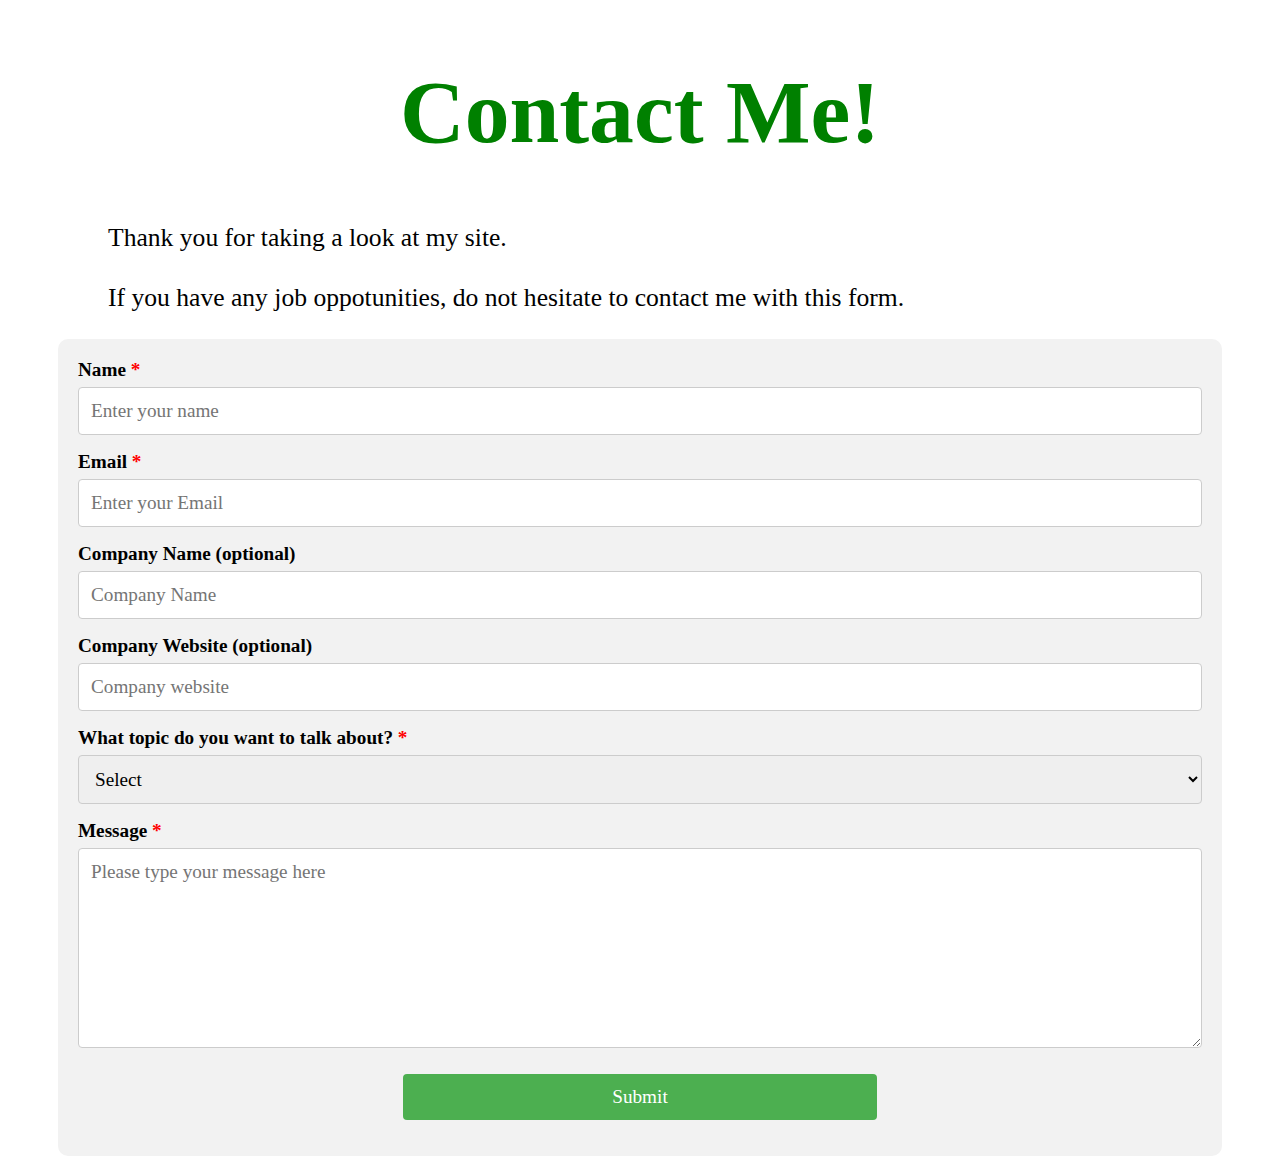
==== index.html @ 7dfd8818 "First contact page" ====
<!DOCTYPE html>
<html>
  <head>
    <link rel="stylesheet" href="style.css">
    </head>
<body>
  <h1 id="title"> Contact Me! </h1>
  <p id="description"> 
  Thank you for taking a look at my site. <br> <br>
  If you have any job oppotunities, do not hesitate to contact me with this form. 
  </p>
  
  <div class="container">
    <form id="survey-form" action="action_page.php">
    
    <label for="name">Name <span style="color:red;">*</span>
  </label>
    <input type="text" id="name" name="name" placeholder="Enter your name" required>
    
    <label for="email">Email <span style="color:red;">*</span></label>
    <input type="email" id="email" name="email" placeholder="Enter your Email" required>
    
    <label for="company-name">Company Name (optional)</label>
    <input type="text" id="company-name" name="company-name" placeholder="Company Name">
      
    <label for="company-website">Company Website (optional)</label>
    <input type="url" id="company-website" name="company-website" placeholder="Company website">
    
    <label for="dropdown"> What topic do you want to talk about? <span style="color:red;">*</span>
  </label></label>
      <select id="dropdown" name="topic" required>
        <option value="">Select</option>
        <option value="more-personal-info">More personal info</option>
        <option value="job-offer">Job offer</option>
        <option value="availability">Availability</option>
        <option value="general-question">General question</option>
        </select>
      
     <label for="message"> Message <span style="color:red;">*</span> </label> 
        <textarea id="message" name="message" placeholder="Please type your message here" style="height:200px" required></textarea>
  
    <div class="submit-button">
    <input type="submit" value="Submit">
    </div>
    </form>
  </div>

</body>
</html>
---- style.css ----
#title {
  font-size: 7vw;
  font-family: verdana;
  text-align: center;
  color: Green;
}

p {
  font-size: 2vw;
  font-family: verdana;
  font-style: normal;
  text-align: justify;
  margin-left: 100px;
  margin-right: 100px;
  
}

.container {
  border-radius: 10px;
  background-color: #f2f2f2;
  padding: 20px;
  margin-left: 50px;
  margin-right: 50px;
}

.submit-button{
  display: flex;
  justify-content: center;
  align-item: center;
}

/* Style the submit button with a specific background color etc */
input[type=submit] {
  flex: 0.4;
  background-color: #4CAF50;
  color: white;
  padding: 12px 20px;
  border: none;
  border-radius: 4px;
  cursor: pointer;
  
}

input[type=submit]:hover {
  background-color: #45a049;
}

input, select, textarea, #email, #number {
  width: 100%; /* Full width */
  padding: 12px; /* Some padding */ 
  border: 1px solid #ccc; /* Gray border */
  border-radius: 4px; /* Rounded borders */
  box-sizing: border-box; /* Make sure that padding and width stays in place */
  margin-top: 6px; /* Add a top margin */
  margin-bottom: 16px; /* Bottom margin */
  resize: vertical; /* Allow the user to vertically resize the textarea (not horizontally) */
  font-family: verdana;
  font-size: 1.5vw;
}

label{
  font-family: verdana;
  font-size: 1.5vw;
  font-weight: bold;
}
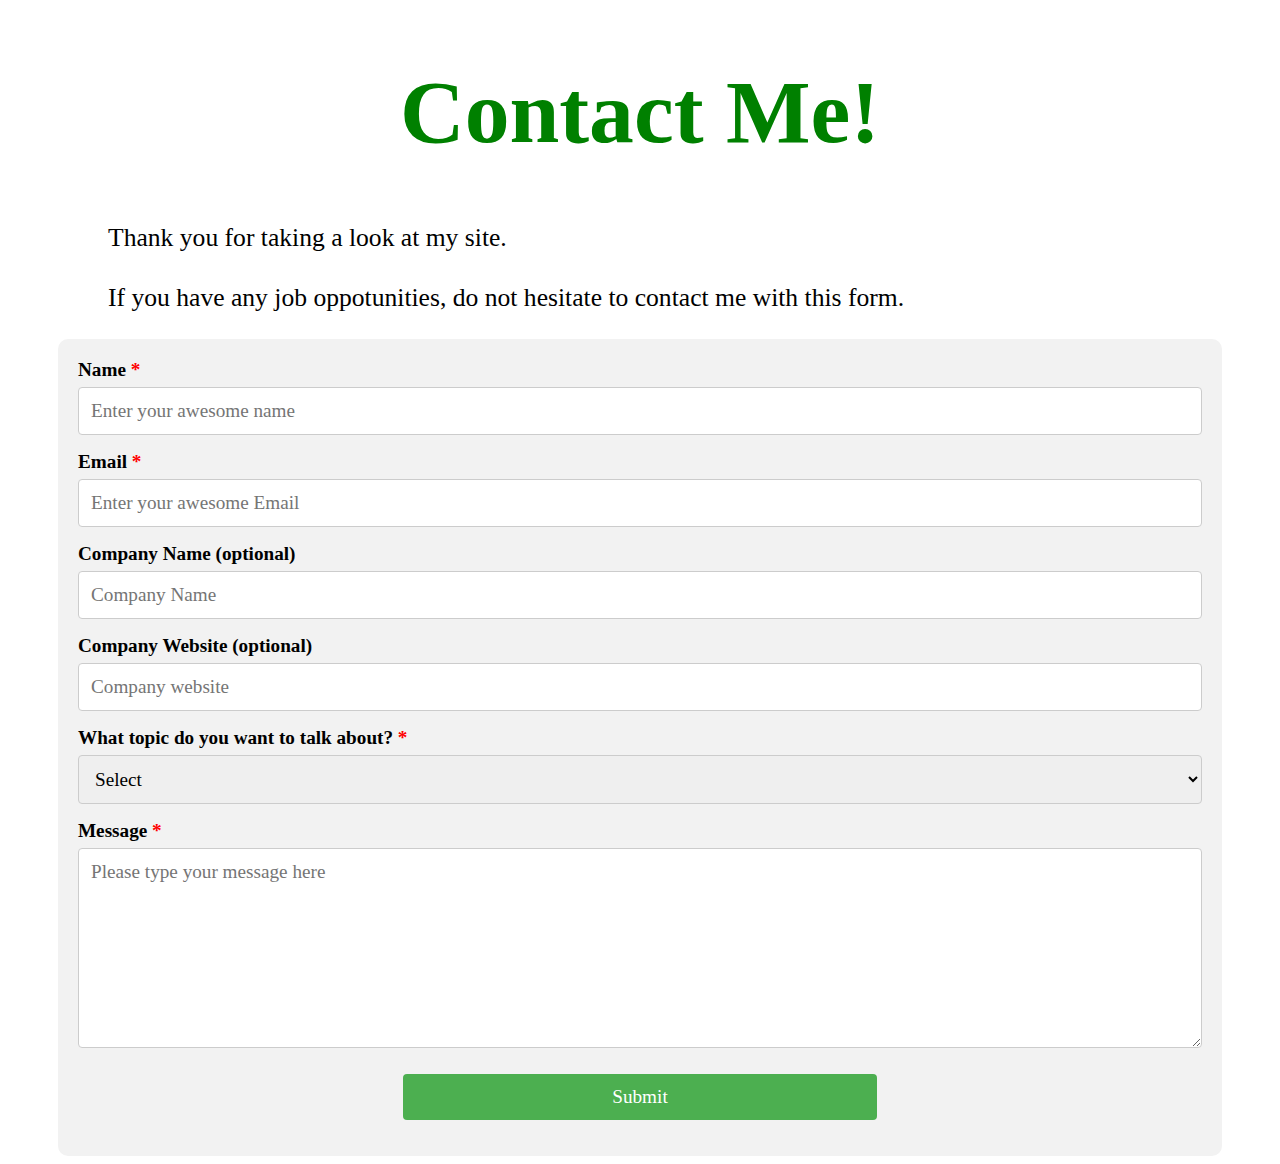
==== commit d7dd6b8f: "add awesome placeholder" ====
--- a/index.html
+++ b/index.html
@@ -1,49 +1,51 @@
 <!DOCTYPE html>
 <html>
-  <head>
+
+<head>
     <link rel="stylesheet" href="style.css">
-    </head>
+</head>
+
 <body>
-  <h1 id="title"> Contact Me! </h1>
-  <p id="description"> 
-  Thank you for taking a look at my site. <br> <br>
-  If you have any job oppotunities, do not hesitate to contact me with this form. 
-  </p>
-  
-  <div class="container">
-    <form id="survey-form" action="action_page.php">
-    
-    <label for="name">Name <span style="color:red;">*</span>
+    <h1 id="title"> Contact Me! </h1>
+    <p id="description">
+        Thank you for taking a look at my site. <br> <br> If you have any job oppotunities, do not hesitate to contact me with this form.
+    </p>
+
+    <div class="container">
+        <form id="survey-form" action="action_page.php">
+
+            <label for="name">Name <span style="color:red;">*</span>
   </label>
-    <input type="text" id="name" name="name" placeholder="Enter your name" required>
-    
-    <label for="email">Email <span style="color:red;">*</span></label>
-    <input type="email" id="email" name="email" placeholder="Enter your Email" required>
-    
-    <label for="company-name">Company Name (optional)</label>
-    <input type="text" id="company-name" name="company-name" placeholder="Company Name">
-      
-    <label for="company-website">Company Website (optional)</label>
-    <input type="url" id="company-website" name="company-website" placeholder="Company website">
-    
-    <label for="dropdown"> What topic do you want to talk about? <span style="color:red;">*</span>
+            <input type="text" id="name" name="name" placeholder="Enter your awesome name" required>
+
+            <label for="email">Email <span style="color:red;">*</span></label>
+            <input type="email" id="email" name="email" placeholder="Enter your awesome Email" required>
+
+            <label for="company-name">Company Name (optional)</label>
+            <input type="text" id="company-name" name="company-name" placeholder="Company Name">
+
+            <label for="company-website">Company Website (optional)</label>
+            <input type="url" id="company-website" name="company-website" placeholder="Company website">
+
+            <label for="dropdown"> What topic do you want to talk about? <span style="color:red;">*</span>
   </label></label>
-      <select id="dropdown" name="topic" required>
+            <select id="dropdown" name="topic" required>
         <option value="">Select</option>
         <option value="more-personal-info">More personal info</option>
         <option value="job-offer">Job offer</option>
         <option value="availability">Availability</option>
         <option value="general-question">General question</option>
         </select>
-      
-     <label for="message"> Message <span style="color:red;">*</span> </label> 
-        <textarea id="message" name="message" placeholder="Please type your message here" style="height:200px" required></textarea>
-  
-    <div class="submit-button">
-    <input type="submit" value="Submit">
+
+            <label for="message"> Message <span style="color:red;">*</span> </label>
+            <textarea id="message" name="message" placeholder="Please type your message here" style="height:200px" required></textarea>
+
+            <div class="submit-button">
+                <input type="submit" value="Submit">
+            </div>
+        </form>
     </div>
-    </form>
-  </div>
 
 </body>
+
 </html>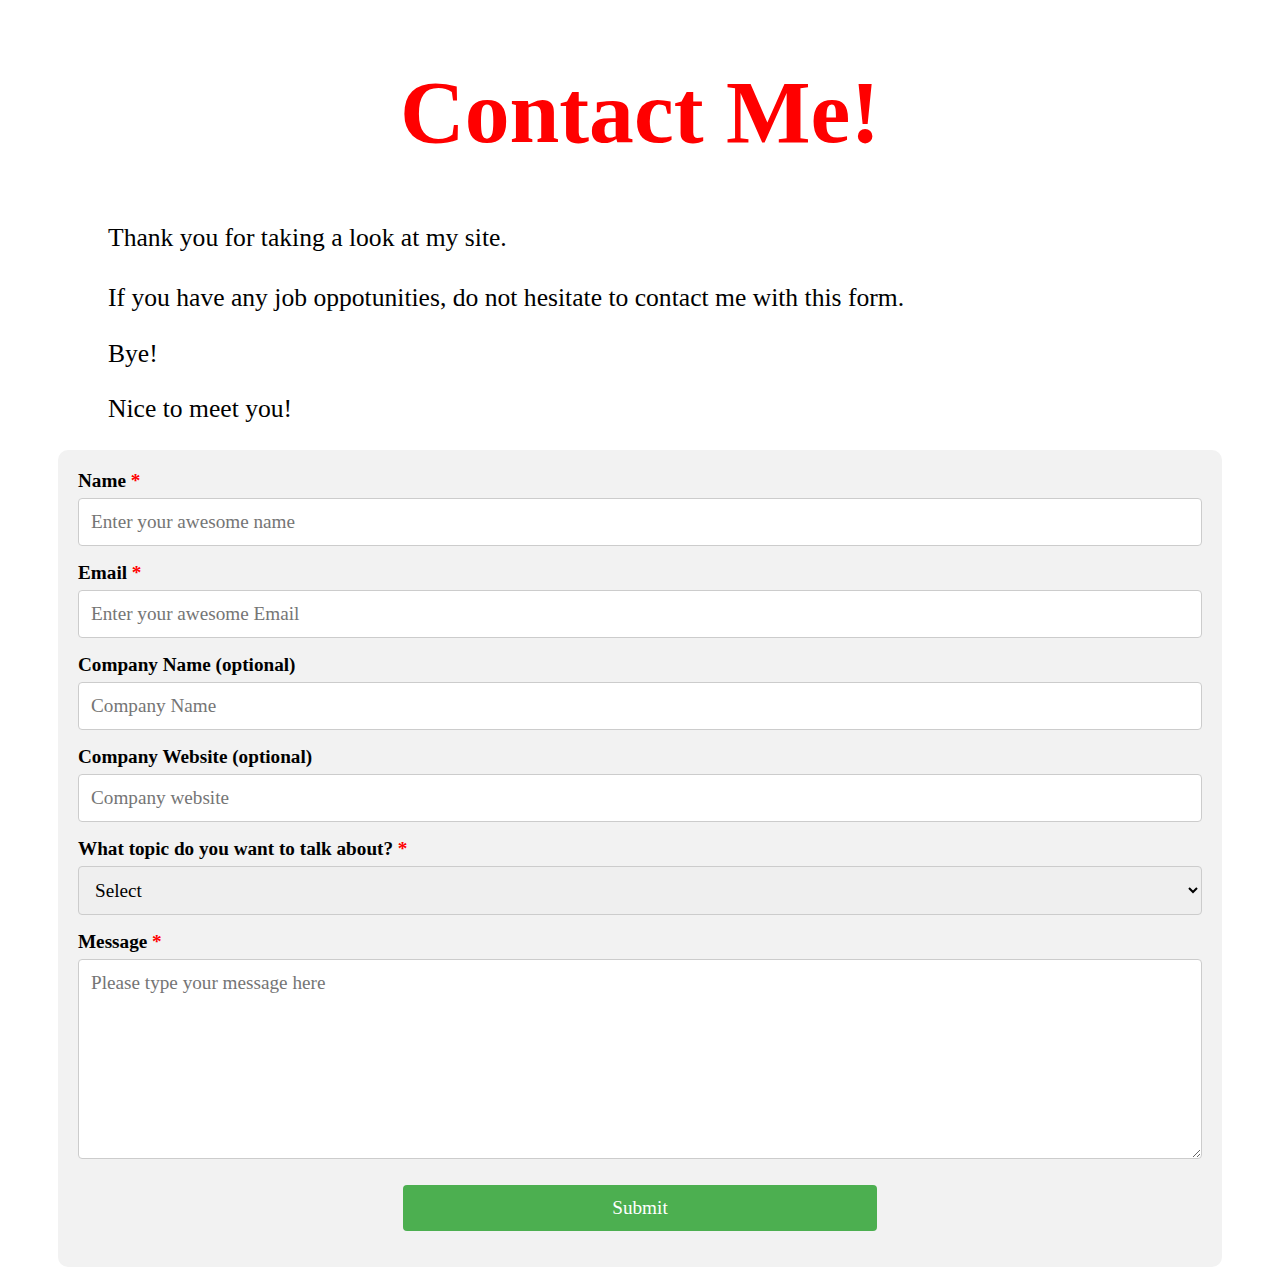
==== commit 9ef892c8: "Add bye text" ====
--- a/index.html
+++ b/index.html
@@ -10,6 +10,16 @@
     <p id="description">
         Thank you for taking a look at my site. <br> <br> If you have any job oppotunities, do not hesitate to contact me with this form.
     </p>
+
+    <p id="goodbye">
+        Bye!
+    </p>
+
+    <p id="nicetomeetyou">
+        Nice to meet you!
+    </p>
+
+
 
     <div class="container">
         <form id="survey-form" action="action_page.php">
--- a/style.css
+++ b/style.css
@@ -1,65 +1,77 @@
 #title {
-  font-size: 7vw;
-  font-family: verdana;
-  text-align: center;
-  color: Green;
+    font-size: 7vw;
+    font-family: verdana;
+    text-align: center;
+    color: Red;
 }
 
 p {
-  font-size: 2vw;
-  font-family: verdana;
-  font-style: normal;
-  text-align: justify;
-  margin-left: 100px;
-  margin-right: 100px;
-  
+    font-size: 2vw;
+    font-family: verdana;
+    font-style: normal;
+    text-align: justify;
+    margin-left: 100px;
+    margin-right: 100px;
 }
 
 .container {
-  border-radius: 10px;
-  background-color: #f2f2f2;
-  padding: 20px;
-  margin-left: 50px;
-  margin-right: 50px;
+    border-radius: 10px;
+    background-color: #f2f2f2;
+    padding: 20px;
+    margin-left: 50px;
+    margin-right: 50px;
 }
 
-.submit-button{
-  display: flex;
-  justify-content: center;
-  align-item: center;
+.submit-button {
+    display: flex;
+    justify-content: center;
+    align-item: center;
 }
 
+
 /* Style the submit button with a specific background color etc */
+
 input[type=submit] {
-  flex: 0.4;
-  background-color: #4CAF50;
-  color: white;
-  padding: 12px 20px;
-  border: none;
-  border-radius: 4px;
-  cursor: pointer;
-  
+    flex: 0.4;
+    background-color: #4CAF50;
+    color: white;
+    padding: 12px 20px;
+    border: none;
+    border-radius: 4px;
+    cursor: pointer;
 }
 
 input[type=submit]:hover {
-  background-color: #45a049;
+    background-color: #45a049;
 }
 
-input, select, textarea, #email, #number {
-  width: 100%; /* Full width */
-  padding: 12px; /* Some padding */ 
-  border: 1px solid #ccc; /* Gray border */
-  border-radius: 4px; /* Rounded borders */
-  box-sizing: border-box; /* Make sure that padding and width stays in place */
-  margin-top: 6px; /* Add a top margin */
-  margin-bottom: 16px; /* Bottom margin */
-  resize: vertical; /* Allow the user to vertically resize the textarea (not horizontally) */
-  font-family: verdana;
-  font-size: 1.5vw;
+input,
+select,
+textarea,
+#email,
+#number {
+    width: 100%;
+    /* Full width */
+    padding: 12px;
+    /* Some padding */
+    border: 1px solid #ccc;
+    /* Gray border */
+    border-radius: 4px;
+    /* Rounded borders */
+    box-sizing: border-box;
+    /* Make sure that padding and width stays in place */
+    margin-top: 6px;
+    /* Add a top margin */
+    margin-bottom: 16px;
+    /* Bottom margin */
+    resize: vertical;
+    /* Allow the user to vertically resize the textarea (not horizontally) */
+    font-family: verdana;
+    font-size: 1.5vw;
 }
 
-label{
-  font-family: verdana;
-  font-size: 1.5vw;
-  font-weight: bold;
+label {
+    font-family: verdana;
+    font-size: 1.5vw;
+    font-weight: bold;
 }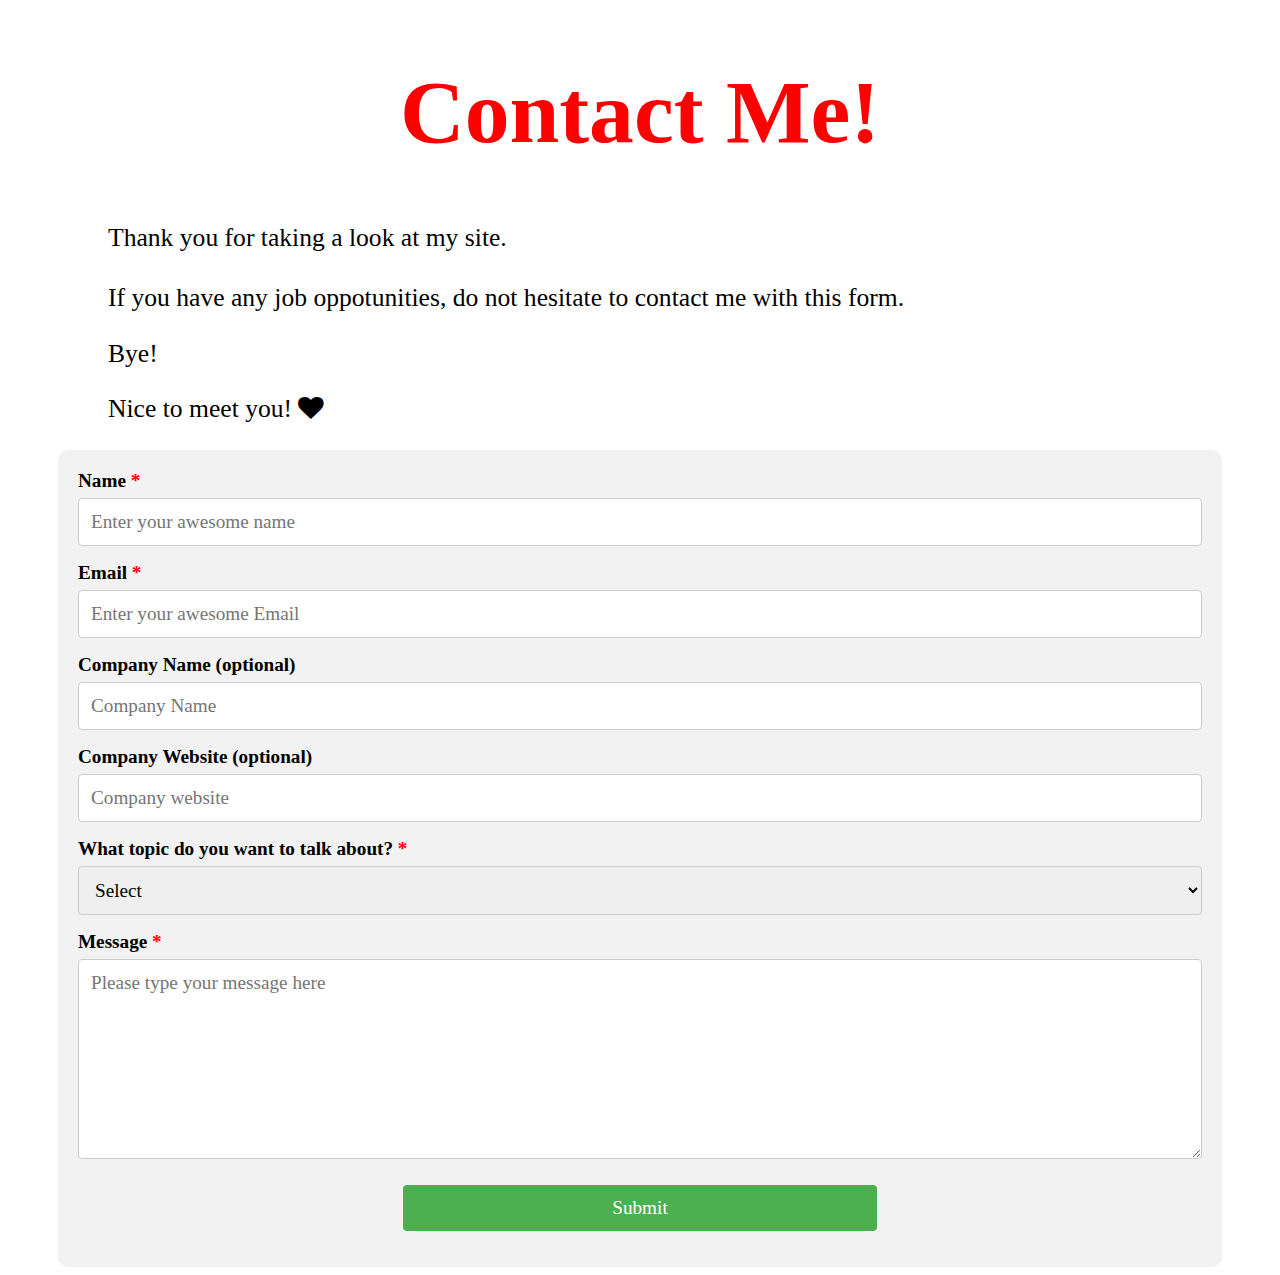
==== commit c7868fac: "add icon library" ====
--- a/index.html
+++ b/index.html
@@ -2,6 +2,8 @@
 <html>
 
 <head>
+    <link rel="stylesheet" href="https://cdnjs.cloudflare.com/ajax/libs/font-awesome/4.7.0/css/font-awesome.min.css">
+
     <link rel="stylesheet" href="style.css">
 </head>
 
@@ -16,7 +18,7 @@
     </p>
 
     <p id="nicetomeetyou">
-        Nice to meet you!
+        Nice to meet you! <i class="fa fa-heart"></i>
     </p>
 
 
